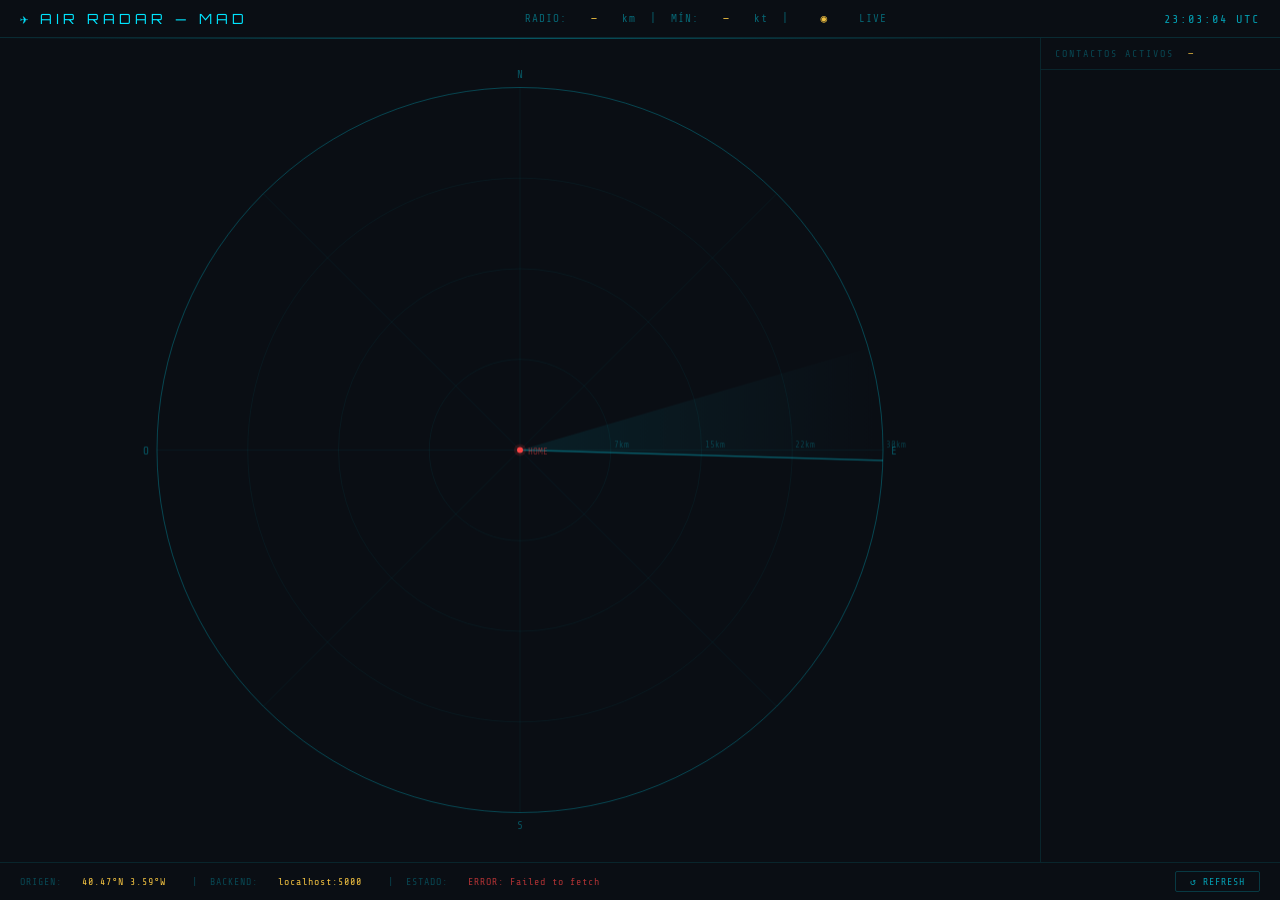
==== radar_frontend.html @ 1f1054f8 "Añadir .gitignore y main.py" ====
<!DOCTYPE html>
<html lang="es">
<head>
  <meta charset="UTF-8" />
  <meta name="viewport" content="width=device-width, initial-scale=1.0" />
  <title>✈ Air Radar — MAD</title>
  <link href="https://fonts.googleapis.com/css2?family=Share+Tech+Mono&family=Orbitron:wght@400;700&display=swap" rel="stylesheet" />
  <style>
    *, *::before, *::after { margin: 0; padding: 0; box-sizing: border-box; }
    body { background: #0a0e14; color: #00e5ff; font-family: 'Share Tech Mono', monospace; overflow: hidden; height: 100vh; display: flex; flex-direction: column; }

    /* HEADER */
    .hud-header {
      display: flex; align-items: center; justify-content: space-between;
      padding: 10px 20px; border-bottom: 1px solid #00e5ff22; flex-shrink: 0;
    }
    .hud-title { font-family: 'Orbitron', monospace; font-size: 14px; letter-spacing: 4px; color: #00e5ff; }
    .hud-meta { display: flex; gap: 24px; font-size: 11px; color: #00e5ff66; letter-spacing: 1px; }
    .hud-meta span { color: #f0c040; }
    #clockDisplay { font-size: 12px; color: #00e5ffaa; letter-spacing: 2px; }

    /* BODY */
    .hud-body { display: flex; flex: 1; overflow: hidden; }

    /* RADAR */
    .radar-panel { position: relative; flex: 1; overflow: hidden; }
    canvas { display: block; width: 100%; height: 100%; }

    /* SCAN LINE */
    .scan-line {
      position: absolute; top: 0; left: 0; right: 0; height: 1px;
      background: linear-gradient(90deg, transparent, #00e5ff55, transparent);
      animation: scandown 4s linear infinite; pointer-events: none; z-index: 5;
    }
    @keyframes scandown { 0% { top: 0; } 100% { top: 100%; } }

    /* SIDEBAR */
    .sidebar {
      width: 240px; border-left: 1px solid #00e5ff1a;
      display: flex; flex-direction: column; overflow: hidden;
    }
    .sidebar-header {
      padding: 10px 14px; font-size: 10px; letter-spacing: 2px;
      color: #00e5ff44; border-bottom: 1px solid #00e5ff1a; flex-shrink: 0;
    }
    .sidebar-list { flex: 1; overflow-y: auto; padding: 8px; }
    .sidebar-list::-webkit-scrollbar { width: 3px; }
    .sidebar-list::-webkit-scrollbar-thumb { background: #00e5ff33; }

    /* PLANE CARD */
    .plane-card {
      background: #0d1520; border: 1px solid #00e5ff22; border-radius: 4px;
      padding: 9px 11px; margin-bottom: 6px; cursor: pointer;
      transition: border-color 0.15s, background 0.15s; position: relative;
    }
    .plane-card:hover { border-color: #f0c04066; }
    .plane-card.active { border-color: #f0c040; background: #1a150a; }
    .plane-callsign { font-family: 'Orbitron', monospace; font-size: 13px; font-weight: 700; color: #f0c040; letter-spacing: 2px; }
    .plane-airline { font-size: 10px; color: #00e5ffaa; margin-top: 2px; letter-spacing: 1px; white-space: nowrap; overflow: hidden; text-overflow: ellipsis; }
    .plane-row { display: flex; justify-content: space-between; margin-top: 5px; }
    .plane-speed { font-size: 10px; color: #44ff88; }
    .plane-alt { font-size: 10px; color: #ffffff55; }
    .plane-dist { font-size: 10px; color: #00e5ff88; }
    .dot { position: absolute; top: 9px; right: 9px; width: 5px; height: 5px; border-radius: 50%; background: #44ff88; animation: pulse 1.6s ease-in-out infinite; }
    @keyframes pulse { 0%,100% { opacity:1; transform:scale(1); } 50% { opacity:0.3; transform:scale(0.5); } }

    /* FOOTER */
    .hud-footer {
      display: flex; align-items: center; gap: 20px;
      padding: 8px 20px; border-top: 1px solid #00e5ff1a; font-size: 10px;
      color: #00e5ff44; letter-spacing: 1px; flex-shrink: 0;
    }
    .hud-footer span { color: #f0c040; }
    #statusMsg { color: #ff444499; }
    .btn {
      margin-left: auto; font-family: 'Share Tech Mono', monospace; font-size: 10px;
      background: transparent; border: 1px solid #00e5ff33; color: #00e5ffaa;
      padding: 4px 14px; border-radius: 2px; cursor: pointer; letter-spacing: 1px; transition: all 0.15s;
    }
    .btn:hover { border-color: #00e5ff; color: #00e5ff; }
    .blink { animation: blink 1.2s step-end infinite; }
    @keyframes blink { 50% { opacity: 0; } }

    /* TOOLTIP en mapa */
    #tooltip {
      position: absolute; background: #0d1520ee; border: 1px solid #f0c04066;
      border-radius: 4px; padding: 8px 12px; font-size: 11px; pointer-events: none;
      display: none; z-index: 20; min-width: 160px;
    }
    #tooltip .t-cs { font-family: 'Orbitron', monospace; font-size: 13px; color: #f0c040; font-weight: 700; }
    #tooltip .t-al { color: #00e5ffaa; font-size: 10px; margin-top: 2px; }
    #tooltip .t-sp { color: #44ff88; font-size: 10px; margin-top: 4px; }
    #tooltip .t-alt { color: #ffffff66; font-size: 10px; }
  </style>
</head>
<body>

  <div class="hud-header">
    <div class="hud-title">✈ AIR RADAR — MAD</div>
    <div class="hud-meta">
      RADIO: <span id="cfgRadio">—</span> km &nbsp;|&nbsp;
      MÍN: <span id="cfgMin">—</span> kt &nbsp;|&nbsp;
      <span class="blink">◉</span>&nbsp;LIVE
    </div>
    <div id="clockDisplay">--:--:-- UTC</div>
  </div>

  <div class="hud-body">
    <div class="radar-panel" id="radarPanel">
      <div class="scan-line"></div>
      <canvas id="radarCanvas"></canvas>
      <div id="tooltip">
        <div class="t-cs" id="tt-cs"></div>
        <div class="t-al" id="tt-al"></div>
        <div class="t-sp" id="tt-sp"></div>
        <div class="t-alt" id="tt-alt"></div>
      </div>
    </div>

    <div class="sidebar">
      <div class="sidebar-header">CONTACTOS ACTIVOS &nbsp;<span id="countDisplay" style="color:#f0c040">—</span></div>
      <div class="sidebar-list" id="planeList"></div>
    </div>
  </div>

  <div class="hud-footer">
    ORIGEN: <span>40.47°N 3.59°W</span> &nbsp;|&nbsp;
    BACKEND: <span>localhost:5000</span> &nbsp;|&nbsp;
    ESTADO: <span id="statusMsg">CONECTANDO...</span>
    <button class="btn" onclick="fetchData()">↺ REFRESH</button>
  </div>

  <script>
    // ============ CONFIG ============
    const BACKEND_URL = 'http://localhost:5000/aviones';

    // ============ STATE ============
    let planes = [], trails = {}, selectedId = null, sweepAngle = 0;
    let HOME_LAT = 40.466555, HOME_LON = -3.593562, RADIO_KM = 30;

    // ============ CANVAS ============
    const canvas = document.getElementById('radarCanvas');
    const ctx = canvas.getContext('2d');

    function resizeCanvas() {
      const panel = document.getElementById('radarPanel');
      canvas.width = panel.clientWidth;
      canvas.height = panel.clientHeight;
    }
    resizeCanvas();
    window.addEventListener('resize', resizeCanvas);

    // ============ COORDS ============
    function latLonToXY(lat, lon) {
      const W = canvas.width, H = canvas.height;
      const R = Math.min(W, H) * 0.44;
      const scale = R / RADIO_KM;
      const degLon = 1 / (111.0 * Math.cos(HOME_LAT * Math.PI / 180));
      const dx = (lon - HOME_LON) / degLon;
      const dy = -(lat - HOME_LAT) * 111.0;
      return { x: W / 2 + dx * scale, y: H / 2 + dy * scale };
    }

    // ============ DRAW ============
    function draw() {
      const W = canvas.width, H = canvas.height;
      const cx = W / 2, cy = H / 2;
      const R = Math.min(W, H) * 0.44;

      ctx.clearRect(0, 0, W, H);
      ctx.fillStyle = '#0a0e14';
      ctx.fillRect(0, 0, W, H);

      // Rings
      [1, 0.75, 0.5, 0.25].forEach((f, i) => {
        ctx.beginPath(); ctx.arc(cx, cy, R * f, 0, Math.PI * 2);
        ctx.strokeStyle = i === 0 ? '#00e5ff44' : '#00e5ff1a';
        ctx.lineWidth = i === 0 ? 1 : 0.5;
        ctx.stroke();
      });

      // Crosshairs
      ctx.strokeStyle = '#00e5ff1a'; ctx.lineWidth = 0.5;
      ctx.beginPath(); ctx.moveTo(cx - R, cy); ctx.lineTo(cx + R, cy); ctx.stroke();
      ctx.beginPath(); ctx.moveTo(cx, cy - R); ctx.lineTo(cx, cy + R); ctx.stroke();
      // Diagonals
      [45, 135].forEach(a => {
        const rad = a * Math.PI / 180;
        ctx.beginPath();
        ctx.moveTo(cx - Math.cos(rad) * R, cy - Math.sin(rad) * R);
        ctx.lineTo(cx + Math.cos(rad) * R, cy + Math.sin(rad) * R);
        ctx.stroke();
      });

      // Ring labels
      ctx.fillStyle = '#00e5ff33'; ctx.font = '9px Share Tech Mono'; ctx.textAlign = 'left';
      [['30km', 1], ['22km', 0.75], ['15km', 0.5], ['7km', 0.25]].forEach(([l, f]) => {
        ctx.fillText(l, cx + R * f + 3, cy - 3);
      });

      // Compass
      ctx.fillStyle = '#00e5ff55'; ctx.font = '11px Share Tech Mono';
      ctx.textAlign = 'center'; ctx.fillText('N', cx, cy - R - 10);
      ctx.fillText('S', cx, cy + R + 16);
      ctx.textAlign = 'right'; ctx.fillText('O', cx - R - 8, cy + 4);
      ctx.textAlign = 'left'; ctx.fillText('E', cx + R + 8, cy + 4);

      // Sweep
      ctx.save(); ctx.translate(cx, cy); ctx.rotate(sweepAngle);
      const sweep = ctx.createLinearGradient(0, -R, 0, 0);
      sweep.addColorStop(0, '#00e5ff00');
      sweep.addColorStop(1, '#00e5ff15');
      ctx.fillStyle = sweep;
      ctx.beginPath(); ctx.moveTo(0, 0);
      ctx.arc(0, 0, R, -Math.PI / 2 - Math.PI / 10, -Math.PI / 2);
      ctx.closePath(); ctx.fill();
      ctx.strokeStyle = '#00e5ff55'; ctx.lineWidth = 1.5;
      ctx.beginPath(); ctx.moveTo(0, 0); ctx.lineTo(0, -R); ctx.stroke();
      ctx.restore();

      // Trails
      planes.forEach(p => {
        const t = trails[p.icao24];
        if (!t || t.length < 2) return;
        const isSel = p.callsign === selectedId;
        ctx.beginPath();
        const s = latLonToXY(t[0].lat, t[0].lon);
        ctx.moveTo(s.x, s.y);
        for (let i = 1; i < t.length; i++) {
          const pt = latLonToXY(t[i].lat, t[i].lon);
          ctx.lineTo(pt.x, pt.y);
        }
        ctx.strokeStyle = isSel ? '#f0c04099' : '#f0c04033';
        ctx.lineWidth = isSel ? 2 : 1;
        ctx.setLineDash([3, 4]); ctx.stroke(); ctx.setLineDash([]);
      });

      // Home
      ctx.beginPath(); ctx.arc(cx, cy, 6, 0, Math.PI * 2);
      ctx.fillStyle = '#ff444422'; ctx.fill();
      ctx.beginPath(); ctx.arc(cx, cy, 3, 0, Math.PI * 2);
      ctx.fillStyle = '#ff4444'; ctx.fill();
      ctx.fillStyle = '#ff444477'; ctx.font = '9px Share Tech Mono'; ctx.textAlign = 'left';
      ctx.fillText('HOME', cx + 8, cy + 4);

      // Planes
      planes.forEach(p => {
        if (!p.latitud || !p.longitud) return;
        const pos = latLonToXY(p.latitud, p.longitud);
        const isSel = p.callsign === selectedId;
        const hdg = ((p.heading || 0) - 90) * Math.PI / 180;

        ctx.save(); ctx.translate(pos.x, pos.y); ctx.rotate(hdg + Math.PI / 2);
        ctx.beginPath();
        ctx.moveTo(0, -9); ctx.lineTo(-5, 6); ctx.lineTo(0, 3); ctx.lineTo(5, 6); ctx.closePath();
        ctx.fillStyle = isSel ? '#ffe066' : '#f0c040';
        ctx.fill();
        if (isSel) { ctx.strokeStyle = '#ffe066cc'; ctx.lineWidth = 1.5; ctx.stroke(); }
        ctx.restore();

        if (isSel) {
          ctx.beginPath(); ctx.arc(pos.x, pos.y, 15, 0, Math.PI * 2);
          ctx.strokeStyle = '#f0c04044'; ctx.lineWidth = 1; ctx.stroke();
        }

        // Labels
        const lx = pos.x + 13, ly = pos.y;
        ctx.fillStyle = isSel ? '#ffe066' : '#f0c040cc';
        ctx.font = isSel ? '700 11px Orbitron, monospace' : '10px Orbitron, monospace';
        ctx.textAlign = 'left';
        ctx.fillText(p.callsign || '?', lx, ly - 5);
        ctx.fillStyle = '#00e5ffaa'; ctx.font = '9px Share Tech Mono';
        ctx.fillText(p.velocidad_kmh + ' km/h', lx, ly + 6);
        ctx.fillStyle = '#ffffff44'; ctx.font = '9px Share Tech Mono';
        ctx.fillText(p.altitud_m + ' m', lx, ly + 16);
      });

      sweepAngle += 0.025;
    }

    // ============ SIDEBAR ============
    function updateSidebar() {
      const list = document.getElementById('planeList');
      if (!planes.length) {
        list.innerHTML = '<div style="font-size:10px;color:#00e5ff33;padding:12px 0;text-align:center">Sin contactos activos</div>';
        return;
      }
      list.innerHTML = '';
      [...planes].sort((a, b) => a.distancia_km - b.distancia_km).forEach(p => {
        const card = document.createElement('div');
        card.className = 'plane-card' + (p.callsign === selectedId ? ' active' : '');
        card.innerHTML = `
          <div class="dot"></div>
          <div class="plane-callsign">${p.callsign}</div>
          <div class="plane-airline">${p.aerolinea}</div>
          <div class="plane-row">
            <span class="plane-speed">⚡ ${p.velocidad_kmh} km/h</span>
            <span class="plane-dist">${p.distancia_km} km</span>
          </div>
          <div class="plane-row">
            <span class="plane-alt">↑ ${p.altitud_m} m</span>
            <span class="plane-alt">${p.velocidad_knots} kt</span>
          </div>`;
        card.addEventListener('click', () => {
          selectedId = selectedId === p.callsign ? null : p.callsign;
          updateSidebar();
        });
        list.appendChild(card);
      });
    }

    // ============ TOOLTIP ============
    canvas.addEventListener('mousemove', e => {
      const rect = canvas.getBoundingClientRect();
      const mx = (e.clientX - rect.left) * (canvas.width / rect.width);
      const my = (e.clientY - rect.top) * (canvas.height / rect.height);
      const tip = document.getElementById('tooltip');
      let found = null;
      planes.forEach(p => {
        if (!p.latitud) return;
        const pos = latLonToXY(p.latitud, p.longitud);
        if (Math.hypot(mx - pos.x, my - pos.y) < 16) found = p;
      });
      if (found) {
        document.getElementById('tt-cs').textContent = found.callsign;
        document.getElementById('tt-al').textContent = found.aerolinea;
        document.getElementById('tt-sp').textContent = `⚡ ${found.velocidad_kmh} km/h  /  ${found.velocidad_knots} kt`;
        document.getElementById('tt-alt').textContent = `↑ ${found.altitud_m} m  ·  ${found.distancia_km} km`;
        tip.style.display = 'block';
        tip.style.left = (e.clientX - rect.left + 16) + 'px';
        tip.style.top = (e.clientY - rect.top - 10) + 'px';
      } else {
        tip.style.display = 'none';
      }
    });
    canvas.addEventListener('mouseleave', () => { document.getElementById('tooltip').style.display = 'none'; });
    canvas.addEventListener('click', e => {
      const rect = canvas.getBoundingClientRect();
      const mx = (e.clientX - rect.left) * (canvas.width / rect.width);
      const my = (e.clientY - rect.top) * (canvas.height / rect.height);
      let found = null;
      planes.forEach(p => {
        if (!p.latitud) return;
        const pos = latLonToXY(p.latitud, p.longitud);
        if (Math.hypot(mx - pos.x, my - pos.y) < 16) found = p;
      });
      if (found) { selectedId = selectedId === found.callsign ? null : found.callsign; updateSidebar(); }
    });

    // ============ CLOCK ============
    function updateClock() {
      const n = new Date();
      document.getElementById('clockDisplay').textContent =
        [n.getUTCHours(), n.getUTCMinutes(), n.getUTCSeconds()]
          .map(v => String(v).padStart(2, '0')).join(':') + ' UTC';
    }

    // ============ FETCH ============
    async function fetchData() {
      document.getElementById('statusMsg').textContent = 'ACTUALIZANDO...';
      document.getElementById('statusMsg').style.color = '#00e5ff88';
      try {
        const resp = await fetch(BACKEND_URL);
        if (!resp.ok) throw new Error(`HTTP ${resp.status}`);
        const data = await resp.json();

        // Update config display
        if (data.config) {
          document.getElementById('cfgRadio').textContent = data.config.radio_km;
          document.getElementById('cfgMin').textContent = data.config.velocidad_minima_knots;
          HOME_LAT = data.config.lat;
          HOME_LON = data.config.lon;
          RADIO_KM = data.config.radio_km;
        }

        // Update trails
        (data.aviones || []).forEach(p => {
          if (!trails[p.icao24]) trails[p.icao24] = [];
          trails[p.icao24].push({ lat: p.latitud, lon: p.longitud });
          if (trails[p.icao24].length > 25) trails[p.icao24].shift();
        });

        planes = data.aviones || [];
        document.getElementById('countDisplay').textContent = planes.length;
        document.getElementById('statusMsg').textContent = 'OK';
        document.getElementById('statusMsg').style.color = '#44ff88';
        updateSidebar();
      } catch (err) {
        document.getElementById('statusMsg').textContent = 'ERROR: ' + err.message;
        document.getElementById('statusMsg').style.color = '#ff4444aa';
        console.error(err);
      }
    }

    // ============ LOOP ============
    function loop() { draw(); updateClock(); requestAnimationFrame(loop); }
    loop();
    fetchData();
    setInterval(fetchData, 10000);
  </script>
</body>
</html>
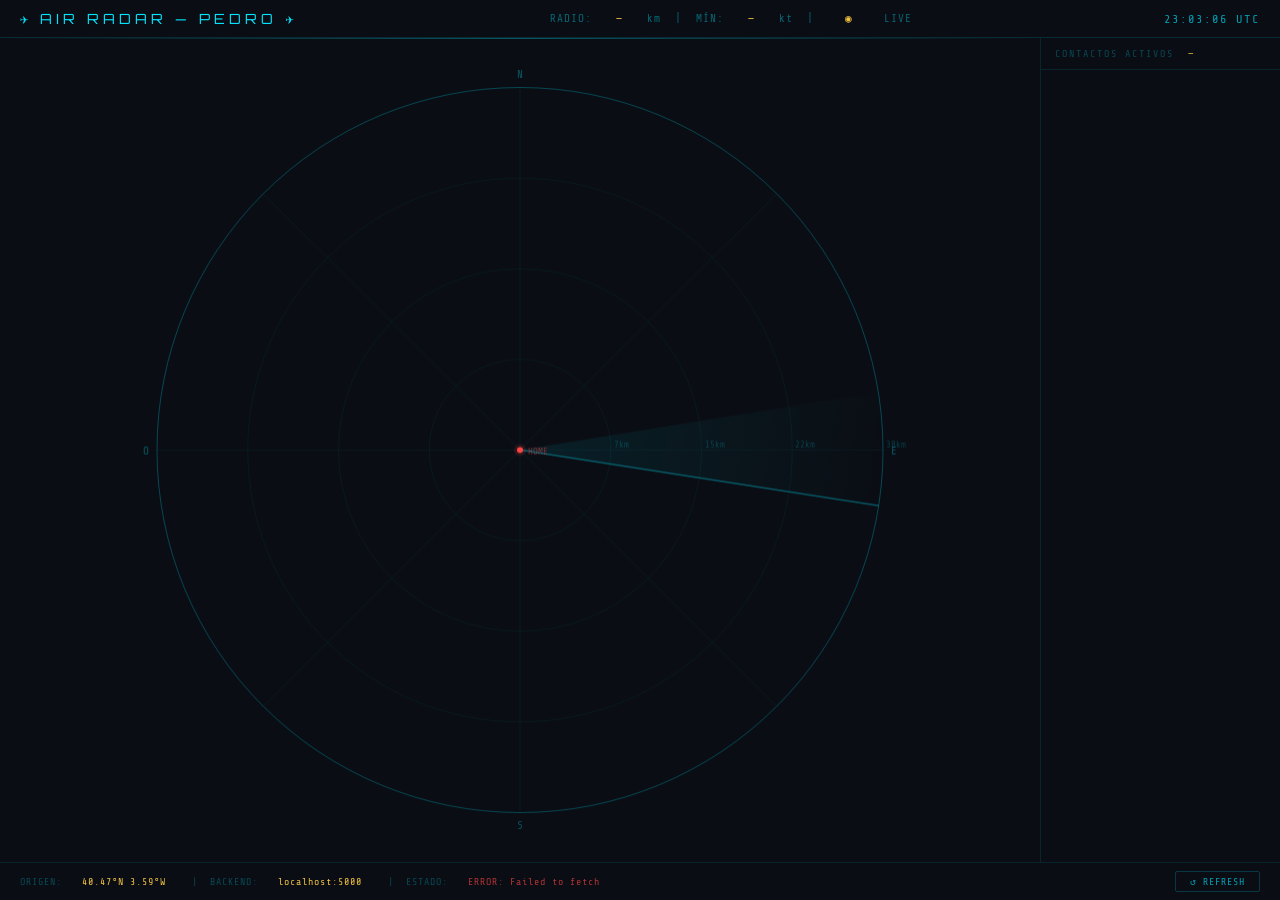
==== commit dd0deea0: "cambios en cambiar la velocidad minima y kms de radio" ====
--- a/radar_frontend.html
+++ b/radar_frontend.html
@@ -91,12 +91,65 @@
     #tooltip .t-al { color: #00e5ffaa; font-size: 10px; margin-top: 2px; }
     #tooltip .t-sp { color: #44ff88; font-size: 10px; margin-top: 4px; }
     #tooltip .t-alt { color: #ffffff66; font-size: 10px; }
+
+
+    /* MODAL PARA CONFIGURACIÓN */
+    .modal {
+      display: none;
+      position: fixed;
+      z-index: 1000;
+      left: 0;
+      top: 0;
+      width: 100%;
+      height: 100%;
+      background-color: rgba(0,0,0,0.8);
+    }
+    .modal-content {
+      background: #0d1520;
+      border: 1px solid #f0c040;
+      border-radius: 8px;
+      margin: 15% auto;
+      padding: 20px;
+      width: 300px;
+      font-family: 'Share Tech Mono', monospace;
+    }
+    .modal-content input {
+      width: 100%;
+      padding: 8px;
+      margin: 10px 0;
+      background: #1a1f2a;
+      border: 1px solid #00e5ff44;
+      color: #00e5ff;
+      font-family: 'Share Tech Mono', monospace;
+    }
+    .modal-content button {
+      margin-top: 10px;
+      padding: 8px 16px;
+      background: #f0c040;
+      border: none;
+      color: #0a0e14;
+      cursor: pointer;
+      font-family: 'Share Tech Mono', monospace;
+      font-weight: bold;
+    }
+    .modal-content button:hover {
+      background: #ffd966;
+    }
+    .editable {
+      cursor: pointer;
+      /* border-bottom: 1px dashed #f0c040; */  /* Comenta o elimina esta línea */
+      transition: all 0.2s;
+    }
+    .editable:hover {
+      color: #f0c040;
+      /* border-bottom-color: #00e5ff; */  /* Comenta o elimina esta línea */
+    }
   </style>
 </head>
 <body>
 
   <div class="hud-header">
-    <div class="hud-title">✈ AIR RADAR — MAD</div>
+    <div class="hud-title">✈ AIR RADAR — PEDRO ✈</div>
     <div class="hud-meta">
       RADIO: <span id="cfgRadio">—</span> km &nbsp;|&nbsp;
       MÍN: <span id="cfgMin">—</span> kt &nbsp;|&nbsp;
@@ -130,6 +183,19 @@
     <button class="btn" onclick="fetchData()">↺ REFRESH</button>
   </div>
 
+  <!-- MODAL PARA CONFIGURACIÓN -->
+  <div id="configModal" class="modal">
+    <div class="modal-content">
+      <h3 style="color:#f0c040; margin-bottom:15px;">✈ CONFIGURAR RADAR</h3>
+      <label for="modalRadio" style="display:block;">RADIO (km):</label>
+      <input type="number" id="modalRadio" min="1" max="200" step="5" style="display:block;">
+      <label for="modalVelocidad" style="display:block; margin-top:10px;">VELOCIDAD MÍNIMA (nudos):</label>
+      <input type="number" id="modalVelocidad" min="0" max="600" step="10" style="display:block;">
+      <button onclick="guardarConfiguracion()">GUARDAR</button>
+      <button onclick="cerrarModal()" style="background:#444; margin-left:10px;">CANCELAR</button>
+    </div>
+  </div>
+
   <script>
     // ============ CONFIG ============
     const BACKEND_URL = 'http://localhost:5000/aviones';
@@ -137,6 +203,7 @@
     // ============ STATE ============
     let planes = [], trails = {}, selectedId = null, sweepAngle = 0;
     let HOME_LAT = 40.466555, HOME_LON = -3.593562, RADIO_KM = 30;
+    let variableEditando = null;
 
     // ============ CANVAS ============
     const canvas = document.getElementById('radarCanvas');
@@ -355,8 +422,108 @@
           .map(v => String(v).padStart(2, '0')).join(':') + ' UTC';
     }
 
+    // ============ CONFIGURACIÓN MODIFICABLE ============
+    async function cargarConfiguracion() {
+      try {
+        const resp = await fetch('http://localhost:5000/config');
+        const config = await resp.json();
+        document.getElementById('cfgRadio').textContent = config.radio_km;
+        document.getElementById('cfgMin').textContent = config.velocidad_minima_knots;
+        RADIO_KM = config.radio_km;
+      } catch (err) {
+        console.error('Error cargando config:', err);
+      }
+    }
+
+    function abrirModal(tipo) {
+      variableEditando = tipo;
+      const modal = document.getElementById('configModal');
+      const radioInput = document.getElementById('modalRadio');
+      const velocidadInput = document.getElementById('modalVelocidad');
+      const modalTitle = document.querySelector('.modal-content h3');
+      const radioLabel = document.querySelector('.modal-content label:first-of-type');
+      const velocidadLabel = document.querySelector('.modal-content label:last-of-type');
+      
+      if (tipo === 'radio') {
+        // Modo RADIO
+        radioInput.value = document.getElementById('cfgRadio').textContent;
+        radioInput.style.display = 'block';
+        radioLabel.style.display = 'block';
+        velocidadInput.style.display = 'none';
+        velocidadLabel.style.display = 'none';
+        modalTitle.textContent = '✈ CONFIGURAR RADIO (km)';
+      } else {
+        // Modo VELOCIDAD
+        velocidadInput.value = document.getElementById('cfgMin').textContent;
+        radioInput.style.display = 'none';
+        radioLabel.style.display = 'none';
+        velocidadInput.style.display = 'block';
+        velocidadLabel.style.display = 'block';
+        modalTitle.textContent = '✈ CONFIGURAR VELOCIDAD MÍNIMA (nudos)';
+      }
+      modal.style.display = 'block';
+    }
+
+    function cerrarModal() {
+      document.getElementById('configModal').style.display = 'none';
+      variableEditando = null;
+    }
+
+    async function guardarConfiguracion() {
+      const url = variableEditando === 'radio' 
+        ? 'http://localhost:5000/config/radio'
+        : 'http://localhost:5000/config/velocidad';
+      
+      const valor = variableEditando === 'radio'
+        ? document.getElementById('modalRadio').value
+        : document.getElementById('modalVelocidad').value;
+      
+      const body = variableEditando === 'radio'
+        ? { radio_km: parseInt(valor) }
+        : { velocidad_minima_knots: parseInt(valor) };
+      
+      try {
+        const resp = await fetch(url, {
+          method: 'POST',
+          headers: { 'Content-Type': 'application/json' },
+          body: JSON.stringify(body)
+        });
+        const data = await resp.json();
+        
+        if (resp.ok) {
+          if (variableEditando === 'radio') {
+            document.getElementById('cfgRadio').textContent = data.radio_km;
+            RADIO_KM = data.radio_km;
+          } else {
+            document.getElementById('cfgMin').textContent = data.velocidad_minima_knots;
+          }
+          await fetchData();
+          cerrarModal();
+        } else {
+          alert('Error: ' + data.message);
+        }
+      } catch (err) {
+        alert('Error al guardar: ' + err.message);
+      }
+    }
+
+    function hacerEditables() {
+      const radioSpan = document.getElementById('cfgRadio');
+      const minSpan = document.getElementById('cfgMin');
+      
+      radioSpan.classList.add('editable');
+      minSpan.classList.add('editable');
+      
+      radioSpan.onclick = () => abrirModal('radio');
+      minSpan.onclick = () => abrirModal('velocidad');
+    }
+
     // ============ FETCH ============
     async function fetchData() {
+      if (document.getElementById('cfgRadio').textContent === '—') {
+        await cargarConfiguracion();
+      }
+      
       document.getElementById('statusMsg').textContent = 'ACTUALIZANDO...';
       document.getElementById('statusMsg').style.color = '#00e5ff88';
       try {
@@ -364,7 +531,6 @@
         if (!resp.ok) throw new Error(`HTTP ${resp.status}`);
         const data = await resp.json();
 
-        // Update config display
         if (data.config) {
           document.getElementById('cfgRadio').textContent = data.config.radio_km;
           document.getElementById('cfgMin').textContent = data.config.velocidad_minima_knots;
@@ -373,7 +539,6 @@
           RADIO_KM = data.config.radio_km;
         }
 
-        // Update trails
         (data.aviones || []).forEach(p => {
           if (!trails[p.icao24]) trails[p.icao24] = [];
           trails[p.icao24].push({ lat: p.latitud, lon: p.longitud });
@@ -395,8 +560,15 @@
     // ============ LOOP ============
     function loop() { draw(); updateClock(); requestAnimationFrame(loop); }
     loop();
-    fetchData();
+    
+    // Inicializar
+    window.addEventListener('DOMContentLoaded', () => {
+      hacerEditables();
+      cargarConfiguracion();
+      fetchData();
+    });
+    
     setInterval(fetchData, 10000);
   </script>
 </body>
-</html>
+</html>
